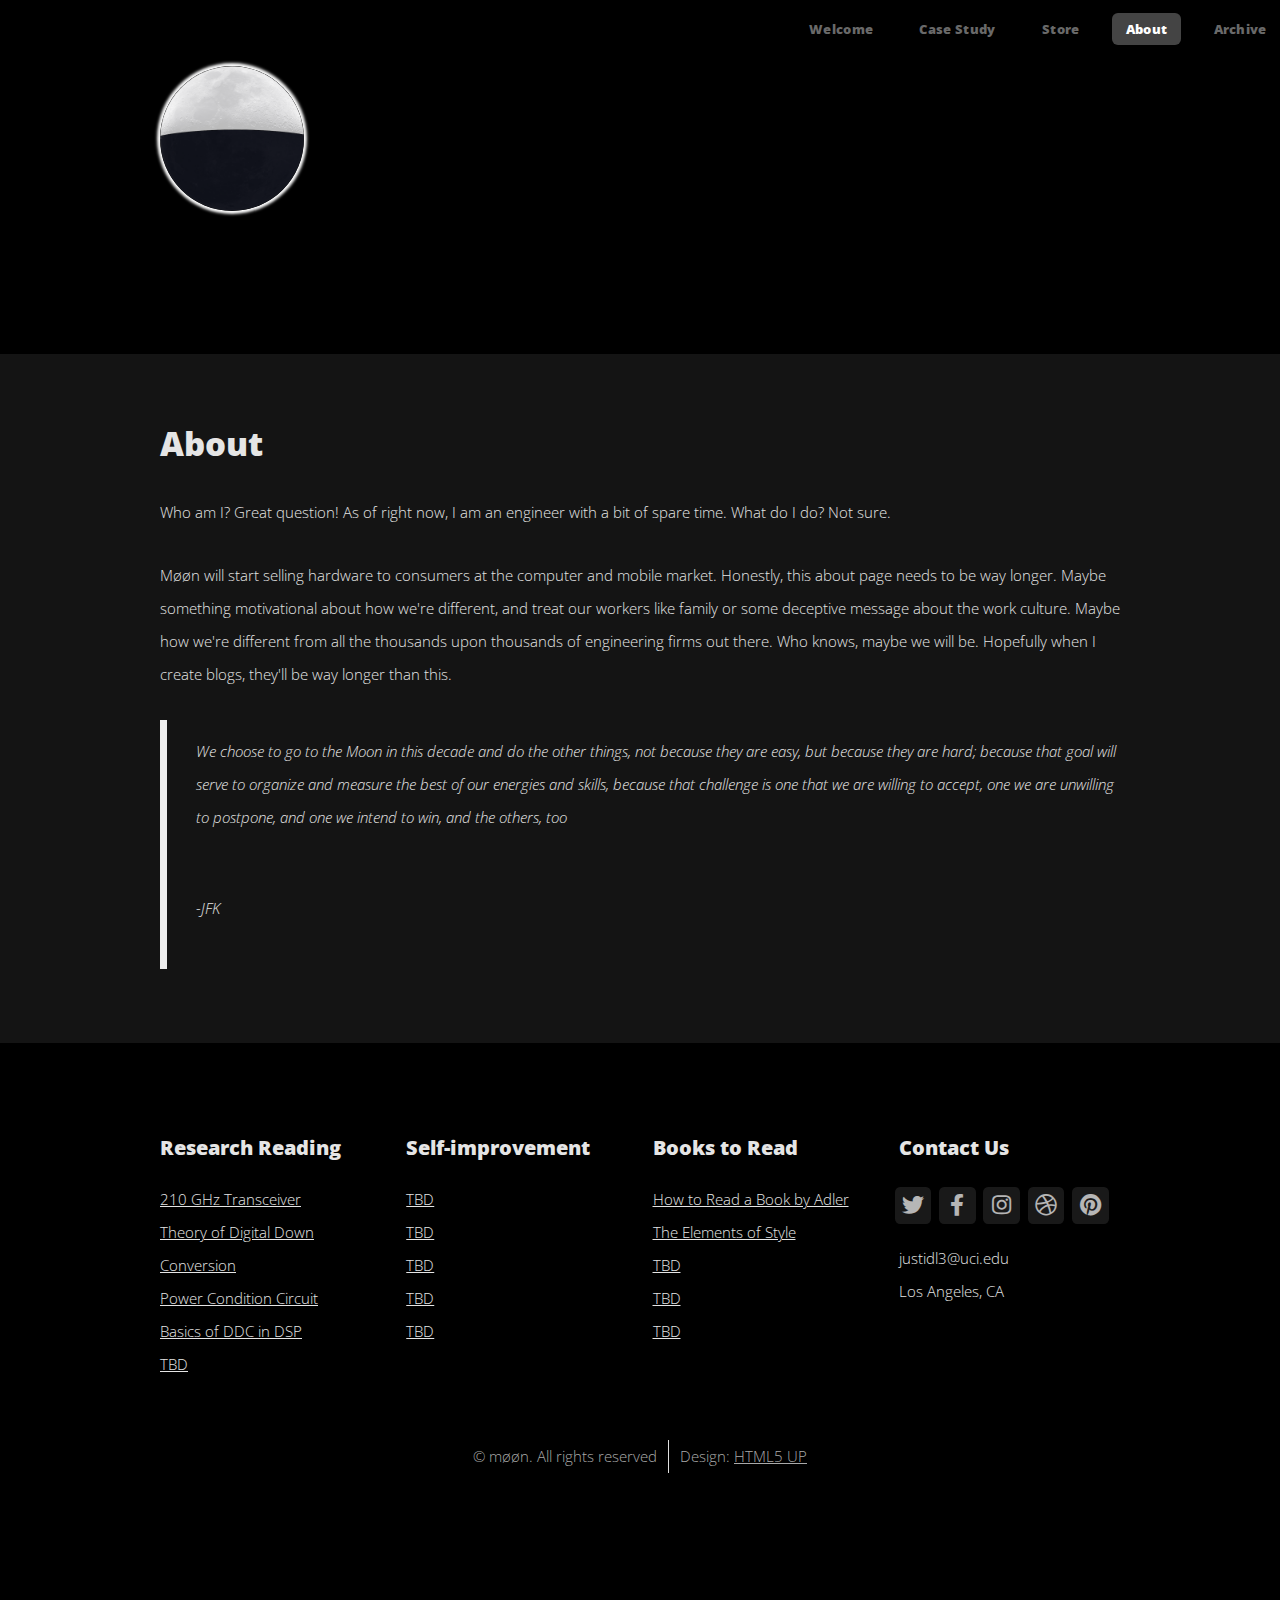
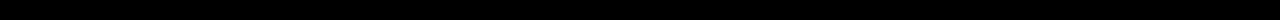
==== about/index.html @ 67e2e417 "rebuilding site Thu Nov 28 23:09:52 PST 2019" ====
<!DOCTYPE html>
<html><head>
	<title>møøn</title>
	<meta charset="utf-8" />
	<meta name="viewport" content="width=device-width, initial-scale=1, user-scalable=no" />
	<link rel="stylesheet" href="/assets/css/main.css" />
	
	
	
	
</head>


<body class="is-preload homepage">
	<div id="page-wrapper">

		
		<div id="header-wrapper">
			<header id="header" class="container">

				
				<div id="logo">
					<picture>
						<source srcset="/images/flatmøøn_compressed.png" media="(min-width:40px)">
							<img class="circular--square" src="/images/flatmøøn_compressed.png" >
					</picture>
							
							
				</div>

			</header>
		</div>
		

		
		<div id="features-wrapper">
			<div class="container">
				<div class="row">
				</div>
			</div>
		</div>

	</div>

</body>

	<nav id="nav">
		<ul>
			<li class="current"><a href="/index.html">Welcome</a></li>
			<li>
				<a href="#">Case Study</a>
				<ul>
					<li><a href="#">TBD</a></li>
					<li><a href="#">TBD</a></li>
					<li>
						<a href="#">TBD</a>
						<ul>
							<li><a href="#">TBD</a></li>
							<li><a href="#">TBD</a></li>
							<li><a href="#">TBD</a></li>
							<li><a href="#">TBD</a></li>
						</ul>
					</li>
					<li><a href="#">TBD</a></li>
				</ul>
			</li>
			<li><a href="/store">Store</a></li>
			<li><a href="/about">About</a></li>
			<li><a href="/posts">Archive</a></li>
			
<script type="text/javascript">
	var AllLi = document.getElementsByTagName( "li" );
	var results = [];
	var page  = 'About';
	for ( var x = 0; x < AllLi.length; x++ )
	{
		AllLi[x].className="";
		if ( AllLi[x].innerText == page ) 
			AllLi[x].className="current";
	}
</script>

		</ul>
	</nav>
		
<div id="banner-wrapper">
</div>

    <body><div id="content">



<div id="main-wrapper">
	<div class="container">
		<div id="content">

			
			<article>
				<h2>About</h2>
				<p>Who am I? Great question! As of right now, I am an engineer with a bit of spare time.
What do I do? Not sure.</p>
<p>Møøn will start selling hardware to consumers at the computer and mobile market. Honestly, this about page needs to be way longer. Maybe something motivational about how we're different, and treat our workers like family or some deceptive message about the work culture. Maybe how we're different from all the thousands upon thousands of engineering firms out there. Who knows, maybe we will be.
Hopefully when I create blogs, they'll be way longer than this.</p>
<blockquote>
<p>We choose to go to the Moon in this decade and do the other things, not because they are easy, but because they are hard; because that goal will serve to organize and measure the best of our energies and skills, because that challenge is one that we are willing to accept, one we are unwilling to postpone, and one we intend to win, and the others, too</p>
</blockquote>
<blockquote>
<p>-JFK</p>
</blockquote>

			</article>

		</div>
	</div>
</div>

        </div><body>
	
	<div id="footer-wrapper">
		<footer id="footer" class="container">
			<div class="row">
				<div class="col-3 col-6-medium col-12-small">

					
					<section class="widget links">
						<h3>Research Reading</h3>
						<ul class="style2">
							<li><a href="https://ieeexplore.ieee.org/document/6718086">
									210 GHz Transceiver</a></li>
							<li><a href="http://hunteng.co.uk/pdfs/tech/ddctheory.pdf">
									Theory of Digital Down Conversion</a></li>
							<li><a href="https://www.eetimes.com/document.asp?doc_id=1272436">
									Power Condition Circuit</a></li>
							<li><a href="https://www.allaboutcircuits.com/technical-articles/dsp-basics-of-digital-down-conversion-digital-signal-processing/">
									 Basics of DDC in DSP</a></li>
							<li><a href="#">TBD</a></li>
						</ul>
					</section>

				</div>
				<div class="col-3 col-6-medium col-12-small">

					
					<section class="widget links">
						<h3>Self-improvement</h3>
						<ul class="style2">
							<li><a href="#">TBD</a></li>
							<li><a href="#">TBD</a></li>
							<li><a href="#">TBD</a></li>
							<li><a href="#">TBD</a></li>
							<li><a href="#">TBD</a></li>
						</ul>
					</section>

				</div>
				<div class="col-3 col-6-medium col-12-small">

					
					<section class="widget links">
						<h3>Books to Read</h3>
						<ul class="style2">
							<li><a href="https://www.amazon.com/gp/product/0671212095/ref=as_li_qf_asin_il_tl?ie=UTF8&tag=farnamstreet-20&creative=9325&linkCode=as2&creativeASIN=0671212095&linkId=95f640336f1079ee3b5acafcc3a34a84">
									How to Read a Book by Adler</a></li>
							<li><a href="https://www.amazon.com/Elements-Style-Fourth-William-Strunk/dp/020530902X">
									The Elements of Style</a></li>
							<li><a href="#">TBD</a></li>
							<li><a href="#">TBD</a></li>
							<li><a href="#">TBD</a></li>
						</ul>
					</section>

				</div>
				<div class="col-3 col-6-medium col-12-small">

					
					<section class="widget contact last">
						<h3>Contact Us</h3>
						<ul>
							<li><a href="#" class="icon brands fa-twitter"><span class="label">Twitter</span></a></li>
							<li><a href="#" class="icon brands fa-facebook-f"><span class="label">Facebook</span></a></li>
							<li><a href="#" class="icon brands fa-instagram"><span class="label">Instagram</span></a></li>
							<li><a href="#" class="icon brands fa-dribbble"><span class="label">Dribbble</span></a></li>
							<li><a href="#" class="icon brands fa-pinterest"><span class="label">Pinterest</span></a></li>
						</ul>
						<p>justidl3@uci.edu<br />
							Los Angeles, CA<br />
							
							
					</section>

				</div>
			</div>
			<div class="row">
				<div class="col-12">
					<div id="copyright">
						<ul class="menu">
							<li>&copy; møøn. All rights reserved</li><li>Design: <a href="http://html5up.net">HTML5 UP</a></li>
						</ul>
					</div>
				</div>
			</div>
		</footer>
	</div>

	</div>

	

	<script src="/assets/js/jquery.min.js"></script>
	<script src="/assets/js/jquery.dropotron.min.js"></script>
	<script src="/assets/js/browser.min.js"></script>
	<script src="/assets/js/breakpoints.min.js"></script>
	<script src="/assets/js/util.js"></script>
	<script src="/assets/js/main.js"></script>

</body>
</body>
</html>
---- assets/css/main.css ----
@import url("fontawesome-all.min.css");
@import url("https://fonts.googleapis.com/css?family=Oleo+Script:400|Open+Sans:300,300italic,600,600italic,800");

/*
	Verti by HTML5 UP
	html5up.net | @ajlkn
	Free for personal and commercial use under the CCA 3.0 license (html5up.net/license)
*/

html, body, div, span, applet, object,
iframe, h1, h2, h3, h4, h5, h6, p, blockquote,
pre, a, abbr, acronym, address, big, cite,
code, del, dfn, em, img, ins, kbd, q, s, samp,
small, strike, strong, sub, sup, tt, var, b,
u, i, center, dl, dt, dd, ol, ul, li, fieldset,
form, label, legend, table, caption, tbody,
tfoot, thead, tr, th, td, article, aside,
canvas, details, embed, figure, figcaption,
footer, header, hgroup, menu, nav, output, ruby,
section, summary, time, mark, audio, video {
	margin: 0;
	padding: 0;
	border: 0;
	font-size: 100%;
	font: inherit;
	vertical-align: baseline;}

article, aside, details, figcaption, figure,
footer, header, hgroup, menu, nav, section {
	display: block;}

body {
	line-height: 1;
}

ol, ul {
	list-style: none;
}

blockquote, q {
	quotes: none;
}

	blockquote:before, blockquote:after, q:before, q:after {
		content: '';
		content: none;
	}

table {
	border-collapse: collapse;
	border-spacing: 0;
}

body {
	-webkit-text-size-adjust: none;
}

mark {
	background-color: transparent;
	color: inherit;
}

input::-moz-focus-inner {
	border: 0;
	padding: 0;
}

input, select, textarea {
	-moz-appearance: none;
	-webkit-appearance: none;
	-ms-appearance: none;
	appearance: none;
}

/* Basic */

	@-ms-viewport {
		width: device-width;
	}

	html {
		box-sizing: border-box;
	}

	*, *:before, *:after {
		box-sizing: inherit;
	}

	body {
		background-image: -moz-linear-gradient(top, rgba(0, 0, 0, 0.05), rgba(0, 0, 0, 0)), url("images/bg01.png");
		background-image: -webkit-linear-gradient(top, rgba(0, 0, 0, 0.05), rgba(0, 0, 0, 0)), url("images/bg01.png");
		background-image: -ms-linear-gradient(top, rgba(0, 0, 0, 0.05), rgba(0, 0, 0, 0)), url("images/bg01.png");
		background-image: linear-gradient(top, rgba(0, 0, 0, 0.05), rgba(0, 0, 0, 0)), url("images/bg01.png");
		/*background-color: #f7f7f7;*/
		background-color: #000000;
		background-position: top left, top left;
		background-repeat: repeat-x, repeat;
		background-size: 100% 30em, auto;
		font-family: 'Open Sans', sans-serif;
		font-size: 13pt;
		color: #e5e5e5;
		font-weight: 300;
		line-height: 2.25em;
	}

		body.is-preload *, body.is-preload *:before, body.is-preload *:after {
			-moz-animation: none !important;
			-webkit-animation: none !important;
			-ms-animation: none !important;
			animation: none !important;
			-moz-transition: none !important;
			-webkit-transition: none !important;
			-ms-transition: none !important;
			transition: none !important;
		}

	input, select, textarea {
		font-family: 'Open Sans', sans-serif;
		font-size: 13pt;
		color: #b2b2b2;
		font-weight: 300;
		line-height: 2.25em;
	}

	a {
		color: #0090c5;
		text-decoration: underline;
	}

		a:hover {
			text-decoration: none;
		}

	h1, h2, h3, h4, h5, h6 {
		/* color: #444; */
		color: #e5e5e5;
		font-weight: 800;
	}

		h1 a, h2 a, h3 a, h4 a, h5 a, h6 a {
			color: inherit;
			text-decoration: none;
			outline: 0;
		}

	h2 {
		font-size: 2.25em;
		margin: 0 0 1.1em 0;
		line-height: 1em;
	}

	h3 {
		font-size: 1.35em;
		margin: 0 0 1em 0;
	}

	b, strong {
		font-weight: 550;
		color: #fff;
	}

	i, em {
		font-style: italic;
	}

	br.clear {
		clear: both;
	}

	sub {
		position: relative;
		top: 0.5em;
		font-size: 0.8em;
	}

	sup {
		position: relative;
		top: -0.5em;
		font-size: 0.8em;
	}

	hr {
		border: 0;
		border-top: solid 1px #eee;
	}

	blockquote {
		border-left: solid 0.5em #eee;
		padding: 1em 0 1em 2em;
		font-style: italic;
	}

	p, ul, ol, dl, table {
		margin-bottom: 2em;
	}

/* Container */

	.container {
		margin: 0 auto;
		max-width: 100%;
		width: 1400px;
	}

		@media screen and (max-width: 1680px) {

			.container {
				width: 1200px;
			}

		}

		@media screen and (max-width: 1280px) {

			.container {
				width: 960px;
			}

		}

		@media screen and (max-width: 980px) {

			.container {
				width: 90%;
			}

		}

		@media screen and (max-width: 736px) {

			.container {
				width: 100%;
			}

		}

/* Row */

	.row {
		display: flex;
		flex-wrap: wrap;
		box-sizing: border-box;
		align-items: stretch;
	}

		.row > * {
			box-sizing: border-box;
		}

		.row.gtr-uniform > * > :last-child {
			margin-bottom: 0;
		}

		.row.aln-left {
			justify-content: flex-start;
		}

		.row.aln-center {
			justify-content: center;
		}

		.row.aln-right {
			justify-content: flex-end;
		}

		.row.aln-top {
			align-items: flex-start;
		}

		.row.aln-middle {
			align-items: center;
		}

		.row.aln-bottom {
			align-items: flex-end;
		}

		.row > .imp {
			order: -1;
		}

		.row > .col-1 {
			width: 8.33333%;
		}

		.row > .off-1 {
			margin-left: 8.33333%;
		}

		.row > .col-2 {
			width: 16.66667%;
		}

		.row > .off-2 {
			margin-left: 16.66667%;
		}

		.row > .col-3 {
			width: 25%;
		}

		.row > .off-3 {
			margin-left: 25%;
		}

		.row > .col-4 {
			width: 33.33333%;
		}

		.row > .off-4 {
			margin-left: 33.33333%;
		}

		.row > .col-5 {
			width: 41.66667%;
		}

		.row > .off-5 {
			margin-left: 41.66667%;
		}

		.row > .col-6 {
			width: 50%;
		}

		.row > .off-6 {
			margin-left: 50%;
		}

		.row > .col-7 {
			width: 58.33333%;
		}

		.row > .off-7 {
			margin-left: 58.33333%;
		}

		.row > .col-8 {
			width: 66.66667%;
		}

		.row > .off-8 {
			margin-left: 66.66667%;
		}

		.row > .col-9 {
			width: 75%;
		}

		.row > .off-9 {
			margin-left: 75%;
		}

		.row > .col-10 {
			width: 83.33333%;
		}

		.row > .off-10 {
			margin-left: 83.33333%;
		}

		.row > .col-11 {
			width: 91.66667%;
		}

		.row > .off-11 {
			margin-left: 91.66667%;
		}

		.row > .col-12 {
			width: 100%;
		}

		.row > .off-12 {
			margin-left: 100%;
		}

		.row.gtr-0 {
			margin-top: 0px;
			margin-left: 0px;
		}

			.row.gtr-0 > * {
				padding: 0px 0 0 0px;
			}

			.row.gtr-0.gtr-uniform {
				margin-top: 0px;
			}

				.row.gtr-0.gtr-uniform > * {
					padding-top: 0px;
				}

		.row.gtr-25 {
			margin-top: -10px;
			margin-left: -10px;
		}

			.row.gtr-25 > * {
				padding: 10px 0 0 10px;
			}

			.row.gtr-25.gtr-uniform {
				margin-top: -10px;
			}

				.row.gtr-25.gtr-uniform > * {
					padding-top: 10px;
				}

		.row.gtr-50 {
			margin-top: -20px;
			margin-left: -20px;
		}

			.row.gtr-50 > * {
				padding: 20px 0 0 20px;
			}

			.row.gtr-50.gtr-uniform {
				margin-top: -20px;
			}

				.row.gtr-50.gtr-uniform > * {
					padding-top: 20px;
				}

		.row {
			margin-top: -40px;
			margin-left: -40px;
		}

			.row > * {
				padding: 40px 0 0 40px;
			}

			.row.gtr-uniform {
				margin-top: -40px;
			}

				.row.gtr-uniform > * {
					padding-top: 40px;
				}

		.row.gtr-150 {
			margin-top: -60px;
			margin-left: -60px;
		}

			.row.gtr-150 > * {
				padding: 60px 0 0 60px;
			}

			.row.gtr-150.gtr-uniform {
				margin-top: -60px;
			}

				.row.gtr-150.gtr-uniform > * {
					padding-top: 60px;
				}

		.row.gtr-200 {
			margin-top: -80px;
			margin-left: -80px;
		}

			.row.gtr-200 > * {
				padding: 80px 0 0 80px;
			}

			.row.gtr-200.gtr-uniform {
				margin-top: -80px;
			}

				.row.gtr-200.gtr-uniform > * {
					padding-top: 80px;
				}

		@media screen and (max-width: 1680px) {

			.row {
				display: flex;
				flex-wrap: wrap;
				box-sizing: border-box;
				align-items: stretch;
			}

				.row > * {
					box-sizing: border-box;
				}

				.row.gtr-uniform > * > :last-child {
					margin-bottom: 0;
				}

				.row.aln-left {
					justify-content: flex-start;
				}

				.row.aln-center {
					justify-content: center;
				}

				.row.aln-right {
					justify-content: flex-end;
				}

				.row.aln-top {
					align-items: flex-start;
				}

				.row.aln-middle {
					align-items: center;
				}

				.row.aln-bottom {
					align-items: flex-end;
				}

				.row > .imp-xlarge {
					order: -1;
				}

				.row > .col-1-xlarge {
					width: 8.33333%;
				}

				.row > .off-1-xlarge {
					margin-left: 8.33333%;
				}

				.row > .col-2-xlarge {
					width: 16.66667%;
				}

				.row > .off-2-xlarge {
					margin-left: 16.66667%;
				}

				.row > .col-3-xlarge {
					width: 25%;
				}

				.row > .off-3-xlarge {
					margin-left: 25%;
				}

				.row > .col-4-xlarge {
					width: 33.33333%;
				}

				.row > .off-4-xlarge {
					margin-left: 33.33333%;
				}

				.row > .col-5-xlarge {
					width: 41.66667%;
				}

				.row > .off-5-xlarge {
					margin-left: 41.66667%;
				}

				.row > .col-6-xlarge {
					width: 50%;
				}

				.row > .off-6-xlarge {
					margin-left: 50%;
				}

				.row > .col-7-xlarge {
					width: 58.33333%;
				}

				.row > .off-7-xlarge {
					margin-left: 58.33333%;
				}

				.row > .col-8-xlarge {
					width: 66.66667%;
				}

				.row > .off-8-xlarge {
					margin-left: 66.66667%;
				}

				.row > .col-9-xlarge {
					width: 75%;
				}

				.row > .off-9-xlarge {
					margin-left: 75%;
				}

				.row > .col-10-xlarge {
					width: 83.33333%;
				}

				.row > .off-10-xlarge {
					margin-left: 83.33333%;
				}

				.row > .col-11-xlarge {
					width: 91.66667%;
				}

				.row > .off-11-xlarge {
					margin-left: 91.66667%;
				}

				.row > .col-12-xlarge {
					width: 100%;
				}

				.row > .off-12-xlarge {
					margin-left: 100%;
				}

				.row.gtr-0 {
					margin-top: 0px;
					margin-left: 0px;
				}

					.row.gtr-0 > * {
						padding: 0px 0 0 0px;
					}

					.row.gtr-0.gtr-uniform {
						margin-top: 0px;
					}

						.row.gtr-0.gtr-uniform > * {
							padding-top: 0px;
						}

				.row.gtr-25 {
					margin-top: -10px;
					margin-left: -10px;
				}

					.row.gtr-25 > * {
						padding: 10px 0 0 10px;
					}

					.row.gtr-25.gtr-uniform {
						margin-top: -10px;
					}

						.row.gtr-25.gtr-uniform > * {
							padding-top: 10px;
						}

				.row.gtr-50 {
					margin-top: -20px;
					margin-left: -20px;
				}

					.row.gtr-50 > * {
						padding: 20px 0 0 20px;
					}

					.row.gtr-50.gtr-uniform {
						margin-top: -20px;
					}

						.row.gtr-50.gtr-uniform > * {
							padding-top: 20px;
						}

				.row {
					margin-top: -40px;
					margin-left: -40px;
				}

					.row > * {
						padding: 40px 0 0 40px;
					}

					.row.gtr-uniform {
						margin-top: -40px;
					}

						.row.gtr-uniform > * {
							padding-top: 40px;
						}

				.row.gtr-150 {
					margin-top: -60px;
					margin-left: -60px;
				}

					.row.gtr-150 > * {
						padding: 60px 0 0 60px;
					}

					.row.gtr-150.gtr-uniform {
						margin-top: -60px;
					}

						.row.gtr-150.gtr-uniform > * {
							padding-top: 60px;
						}

				.row.gtr-200 {
					margin-top: -80px;
					margin-left: -80px;
				}

					.row.gtr-200 > * {
						padding: 80px 0 0 80px;
					}

					.row.gtr-200.gtr-uniform {
						margin-top: -80px;
					}

						.row.gtr-200.gtr-uniform > * {
							padding-top: 80px;
						}

		}

		@media screen and (max-width: 1280px) {

			.row {
				display: flex;
				flex-wrap: wrap;
				box-sizing: border-box;
				align-items: stretch;
			}

				.row > * {
					box-sizing: border-box;
				}

				.row.gtr-uniform > * > :last-child {
					margin-bottom: 0;
				}

				.row.aln-left {
					justify-content: flex-start;
				}

				.row.aln-center {
					justify-content: center;
				}

				.row.aln-right {
					justify-content: flex-end;
				}

				.row.aln-top {
					align-items: flex-start;
				}

				.row.aln-middle {
					align-items: center;
				}

				.row.aln-bottom {
					align-items: flex-end;
				}

				.row > .imp-large {
					order: -1;
				}

				.row > .col-1-large {
					width: 8.33333%;
				}

				.row > .off-1-large {
					margin-left: 8.33333%;
				}

				.row > .col-2-large {
					width: 16.66667%;
				}

				.row > .off-2-large {
					margin-left: 16.66667%;
				}

				.row > .col-3-large {
					width: 25%;
				}

				.row > .off-3-large {
					margin-left: 25%;
				}

				.row > .col-4-large {
					width: 33.33333%;
				}

				.row > .off-4-large {
					margin-left: 33.33333%;
				}

				.row > .col-5-large {
					width: 41.66667%;
				}

				.row > .off-5-large {
					margin-left: 41.66667%;
				}

				.row > .col-6-large {
					width: 50%;
				}

				.row > .off-6-large {
					margin-left: 50%;
				}

				.row > .col-7-large {
					width: 58.33333%;
				}

				.row > .off-7-large {
					margin-left: 58.33333%;
				}

				.row > .col-8-large {
					width: 66.66667%;
				}

				.row > .off-8-large {
					margin-left: 66.66667%;
				}

				.row > .col-9-large {
					width: 75%;
				}

				.row > .off-9-large {
					margin-left: 75%;
				}

				.row > .col-10-large {
					width: 83.33333%;
				}

				.row > .off-10-large {
					margin-left: 83.33333%;
				}

				.row > .col-11-large {
					width: 91.66667%;
				}

				.row > .off-11-large {
					margin-left: 91.66667%;
				}

				.row > .col-12-large {
					width: 100%;
				}

				.row > .off-12-large {
					margin-left: 100%;
				}

				.row.gtr-0 {
					margin-top: 0px;
					margin-left: 0px;
				}

					.row.gtr-0 > * {
						padding: 0px 0 0 0px;
					}

					.row.gtr-0.gtr-uniform {
						margin-top: 0px;
					}

						.row.gtr-0.gtr-uniform > * {
							padding-top: 0px;
						}

				.row.gtr-25 {
					margin-top: -6.25px;
					margin-left: -6.25px;
				}

					.row.gtr-25 > * {
						padding: 6.25px 0 0 6.25px;
					}

					.row.gtr-25.gtr-uniform {
						margin-top: -6.25px;
					}

						.row.gtr-25.gtr-uniform > * {
							padding-top: 6.25px;
						}

				.row.gtr-50 {
					margin-top: -12.5px;
					margin-left: -12.5px;
				}

					.row.gtr-50 > * {
						padding: 12.5px 0 0 12.5px;
					}

					.row.gtr-50.gtr-uniform {
						margin-top: -12.5px;
					}

						.row.gtr-50.gtr-uniform > * {
							padding-top: 12.5px;
						}

				.row {
					margin-top: -25px;
					margin-left: -25px;
				}

					.row > * {
						padding: 25px 0 0 25px;
					}

					.row.gtr-uniform {
						margin-top: -25px;
					}

						.row.gtr-uniform > * {
							padding-top: 25px;
						}

				.row.gtr-150 {
					margin-top: -37.5px;
					margin-left: -37.5px;
				}

					.row.gtr-150 > * {
						padding: 37.5px 0 0 37.5px;
					}

					.row.gtr-150.gtr-uniform {
						margin-top: -37.5px;
					}

						.row.gtr-150.gtr-uniform > * {
							padding-top: 37.5px;
						}

				.row.gtr-200 {
					margin-top: -50px;
					margin-left: -50px;
				}

					.row.gtr-200 > * {
						padding: 50px 0 0 50px;
					}

					.row.gtr-200.gtr-uniform {
						margin-top: -50px;
					}

						.row.gtr-200.gtr-uniform > * {
							padding-top: 50px;
						}

		}

		@media screen and (max-width: 980px) {

			.row {
				display: flex;
				flex-wrap: wrap;
				box-sizing: border-box;
				align-items: stretch;
			}

				.row > * {
					box-sizing: border-box;
				}

				.row.gtr-uniform > * > :last-child {
					margin-bottom: 0;
				}

				.row.aln-left {
					justify-content: flex-start;
				}

				.row.aln-center {
					justify-content: center;
				}

				.row.aln-right {
					justify-content: flex-end;
				}

				.row.aln-top {
					align-items: flex-start;
				}

				.row.aln-middle {
					align-items: center;
				}

				.row.aln-bottom {
					align-items: flex-end;
				}

				.row > .imp-medium {
					order: -1;
				}

				.row > .col-1-medium {
					width: 8.33333%;
				}

				.row > .off-1-medium {
					margin-left: 8.33333%;
				}

				.row > .col-2-medium {
					width: 16.66667%;
				}

				.row > .off-2-medium {
					margin-left: 16.66667%;
				}

				.row > .col-3-medium {
					width: 25%;
				}

				.row > .off-3-medium {
					margin-left: 25%;
				}

				.row > .col-4-medium {
					width: 33.33333%;
				}

				.row > .off-4-medium {
					margin-left: 33.33333%;
				}

				.row > .col-5-medium {
					width: 41.66667%;
				}

				.row > .off-5-medium {
					margin-left: 41.66667%;
				}

				.row > .col-6-medium {
					width: 50%;
				}

				.row > .off-6-medium {
					margin-left: 50%;
				}

				.row > .col-7-medium {
					width: 58.33333%;
				}

				.row > .off-7-medium {
					margin-left: 58.33333%;
				}

				.row > .col-8-medium {
					width: 66.66667%;
				}

				.row > .off-8-medium {
					margin-left: 66.66667%;
				}

				.row > .col-9-medium {
					width: 75%;
				}

				.row > .off-9-medium {
					margin-left: 75%;
				}

				.row > .col-10-medium {
					width: 83.33333%;
				}

				.row > .off-10-medium {
					margin-left: 83.33333%;
				}

				.row > .col-11-medium {
					width: 91.66667%;
				}

				.row > .off-11-medium {
					margin-left: 91.66667%;
				}

				.row > .col-12-medium {
					width: 100%;
				}

				.row > .off-12-medium {
					margin-left: 100%;
				}

				.row.gtr-0 {
					margin-top: 0px;
					margin-left: 0px;
				}

					.row.gtr-0 > * {
						padding: 0px 0 0 0px;
					}

					.row.gtr-0.gtr-uniform {
						margin-top: 0px;
					}

						.row.gtr-0.gtr-uniform > * {
							padding-top: 0px;
						}

				.row.gtr-25 {
					margin-top: -6.25px;
					margin-left: -6.25px;
				}

					.row.gtr-25 > * {
						padding: 6.25px 0 0 6.25px;
					}

					.row.gtr-25.gtr-uniform {
						margin-top: -6.25px;
					}

						.row.gtr-25.gtr-uniform > * {
							padding-top: 6.25px;
						}

				.row.gtr-50 {
					margin-top: -12.5px;
					margin-left: -12.5px;
				}

					.row.gtr-50 > * {
						padding: 12.5px 0 0 12.5px;
					}

					.row.gtr-50.gtr-uniform {
						margin-top: -12.5px;
					}

						.row.gtr-50.gtr-uniform > * {
							padding-top: 12.5px;
						}

				.row {
					margin-top: -25px;
					margin-left: -25px;
				}

					.row > * {
						padding: 25px 0 0 25px;
					}

					.row.gtr-uniform {
						margin-top: -25px;
					}

						.row.gtr-uniform > * {
							padding-top: 25px;
						}

				.row.gtr-150 {
					margin-top: -37.5px;
					margin-left: -37.5px;
				}

					.row.gtr-150 > * {
						padding: 37.5px 0 0 37.5px;
					}

					.row.gtr-150.gtr-uniform {
						margin-top: -37.5px;
					}

						.row.gtr-150.gtr-uniform > * {
							padding-top: 37.5px;
						}

				.row.gtr-200 {
					margin-top: -50px;
					margin-left: -50px;
				}

					.row.gtr-200 > * {
						padding: 50px 0 0 50px;
					}

					.row.gtr-200.gtr-uniform {
						margin-top: -50px;
					}

						.row.gtr-200.gtr-uniform > * {
							padding-top: 50px;
						}

		}

		@media screen and (max-width: 736px) {

			.row {
				display: flex;
				flex-wrap: wrap;
				box-sizing: border-box;
				align-items: stretch;
			}

				.row > * {
					box-sizing: border-box;
				}

				.row.gtr-uniform > * > :last-child {
					margin-bottom: 0;
				}

				.row.aln-left {
					justify-content: flex-start;
				}

				.row.aln-center {
					justify-content: center;
				}

				.row.aln-right {
					justify-content: flex-end;
				}

				.row.aln-top {
					align-items: flex-start;
				}

				.row.aln-middle {
					align-items: center;
				}

				.row.aln-bottom {
					align-items: flex-end;
				}

				.row > .imp-small {
					order: -1;
				}

				.row > .col-1-small {
					width: 8.33333%;
				}

				.row > .off-1-small {
					margin-left: 8.33333%;
				}

				.row > .col-2-small {
					width: 16.66667%;
				}

				.row > .off-2-small {
					margin-left: 16.66667%;
				}

				.row > .col-3-small {
					width: 25%;
				}

				.row > .off-3-small {
					margin-left: 25%;
				}

				.row > .col-4-small {
					width: 33.33333%;
				}

				.row > .off-4-small {
					margin-left: 33.33333%;
				}

				.row > .col-5-small {
					width: 41.66667%;
				}

				.row > .off-5-small {
					margin-left: 41.66667%;
				}

				.row > .col-6-small {
					width: 50%;
				}

				.row > .off-6-small {
					margin-left: 50%;
				}

				.row > .col-7-small {
					width: 58.33333%;
				}

				.row > .off-7-small {
					margin-left: 58.33333%;
				}

				.row > .col-8-small {
					width: 66.66667%;
				}

				.row > .off-8-small {
					margin-left: 66.66667%;
				}

				.row > .col-9-small {
					width: 75%;
				}

				.row > .off-9-small {
					margin-left: 75%;
				}

				.row > .col-10-small {
					width: 83.33333%;
				}

				.row > .off-10-small {
					margin-left: 83.33333%;
				}

				.row > .col-11-small {
					width: 91.66667%;
				}

				.row > .off-11-small {
					margin-left: 91.66667%;
				}

				.row > .col-12-small {
					width: 100%;
				}

				.row > .off-12-small {
					margin-left: 100%;
				}

				.row.gtr-0 {
					margin-top: 0px;
					margin-left: 0px;
				}

					.row.gtr-0 > * {
						padding: 0px 0 0 0px;
					}

					.row.gtr-0.gtr-uniform {
						margin-top: 0px;
					}

						.row.gtr-0.gtr-uniform > * {
							padding-top: 0px;
						}

				.row.gtr-25 {
					margin-top: -5px;
					margin-left: -5px;
				}

					.row.gtr-25 > * {
						padding: 5px 0 0 5px;
					}

					.row.gtr-25.gtr-uniform {
						margin-top: -5px;
					}

						.row.gtr-25.gtr-uniform > * {
							padding-top: 5px;
						}

				.row.gtr-50 {
					margin-top: -10px;
					margin-left: -10px;
				}

					.row.gtr-50 > * {
						padding: 10px 0 0 10px;
					}

					.row.gtr-50.gtr-uniform {
						margin-top: -10px;
					}

						.row.gtr-50.gtr-uniform > * {
							padding-top: 10px;
						}

				.row {
					margin-top: -20px;
					margin-left: -20px;
				}

					.row > * {
						padding: 20px 0 0 20px;
					}

					.row.gtr-uniform {
						margin-top: -20px;
					}

						.row.gtr-uniform > * {
							padding-top: 20px;
						}

				.row.gtr-150 {
					margin-top: -30px;
					margin-left: -30px;
				}

					.row.gtr-150 > * {
						padding: 30px 0 0 30px;
					}

					.row.gtr-150.gtr-uniform {
						margin-top: -30px;
					}

						.row.gtr-150.gtr-uniform > * {
							padding-top: 30px;
						}

				.row.gtr-200 {
					margin-top: -40px;
					margin-left: -40px;
				}

					.row.gtr-200 > * {
						padding: 40px 0 0 40px;
					}

					.row.gtr-200.gtr-uniform {
						margin-top: -40px;
					}

						.row.gtr-200.gtr-uniform > * {
							padding-top: 40px;
						}

		}

/* Section/Article */

	section, article {
		margin-bottom: 5em;
	}

	section > :last-child,
	article > :last-child,
	section:last-child,
	article:last-child {
		margin-bottom: 0;
	}

	header {
		margin: 0 0 2em 0;
	}

		header h2, header h3 {
			margin: 0 0 0.25em 0;
		}

		header p {
			margin: 0;
		}

	footer {
		margin: 2.5em 0 0 0;
	}

/* Forms */

	form label {
		display: block;
		font-weight: 800;
		margin: 0 0 1em 0;
		font-size: 0.8em;
		color: #444;
	}

	form input[type="text"],
	form input[type="email"],
	form input[type="password"],
	form select,
	form textarea {
		-webkit-appearance: none;
		display: block;
		width: 100%;
		border-radius: 8px;
		border: solid 1px #eee;
	}

		form input[type="text"]:focus,
		form input[type="email"]:focus,
		form input[type="password"]:focus,
		form select:focus,
		form textarea:focus {
			border-color: #0090c5;
		}

	form input[type="text"],
	form input[type="email"],
	form input[type="password"] {
		line-height: 3em;
		padding: 0 1em;
	}

	form select {
		line-height: 3em;
		padding: 0 1em;
	}

	form textarea {
		min-height: 9em;
		padding: 1em;
	}

	form ::-webkit-input-placeholder {
		color: #555 !important;
	}

	form :-moz-placeholder {
		color: #555 !important;
	}

	form ::-moz-placeholder {
		color: #555 !important;
	}

	form :-ms-input-placeholder {
		color: #555 !important;
	}

	form ::-moz-focus-inner {
		border: 0;
	}

/* Tables */

	table {
		width: 100%;
	}

		table tr {
			border-top: solid 1px #eee;
		}

			table tr:first-child {
				border-top: 0;
			}

		table td {
			padding: 0.5em 1em 0.5em 1em;
		}

		table th {
			text-align: left;
			padding: 0.5em 1em 0.5em 1em;
			font-weight: 800;
			margin: 0 0 1em 0;
		}

		table thead {
			background: #404248;
			color: #fff;
		}

/* Image */

	.image {
		display: inline-block;
		outline: 0;
	}

		.image img {
			display: block;
			width: 100%;
			border-radius: 8px;
		}

		.image.fit {
			display: block;
			width: 100%;
		}

		.image.featured {
			display: block;
			width: 100%;
			margin: 0 0 2.5em 0;
		}

		.image.left {
			float: left;
			margin: 0 2em 2em 0;
		}

		.image.centered {
			display: block;
			margin: 0 0 2.5em 0;
		}

			.image.centered img {
				margin: 0 auto;
				width: auto;
			}

/* Button */

	input[type="button"],
	input[type="submit"],
	input[type="reset"],
	button,
	.button {
		-moz-transition: background-color .25s ease-in-out;
		-webkit-transition: background-color .25s ease-in-out;
		-ms-transition: background-color .25s ease-in-out;
		transition: background-color .25s ease-in-out;
		-webkit-appearance: none;
		position: relative;
		display: inline-block;
		background: #0090c5;
		color: #fff;
		text-decoration: none;
		border-radius: 6px;
		font-weight: 800;
		outline: 0;
		border: 0;
		cursor: pointer;
		font-size: 1.35em;
		padding: 0.6em 1.5em;
	}

		input[type="button"].icon:before,
		input[type="submit"].icon:before,
		input[type="reset"].icon:before,
		button.icon:before,
		.button.icon:before {
			position: relative;
			margin-right: 0.5em;
			top: 0.05em;
		}

		input[type="button"]:hover,
		input[type="submit"]:hover,
		input[type="reset"]:hover,
		button:hover,
		.button:hover {
			background: #10a0d5;
		}

		input[type="button"]:active,
		input[type="submit"]:active,
		input[type="reset"]:active,
		button:active,
		.button:active {
			background: #20b0e5;
		}

		input[type="button"].alt,
		input[type="submit"].alt,
		input[type="reset"].alt,
		button.alt,
		.button.alt {
			background: #f1f1f1;
			background: rgba(0, 0, 0, 0.05);
			color: #444;
		}

			input[type="button"].alt:hover,
			input[type="submit"].alt:hover,
			input[type="reset"].alt:hover,
			button.alt:hover,
			.button.alt:hover {
				background: #e8e8e8;
				background: rgba(0, 0, 0, 0.085);
			}

			input[type="button"].alt:active,
			input[type="submit"].alt:active,
			input[type="reset"].alt:active,
			button.alt:active,
			.button.alt:active {
				background: #e4e4e4;
				background: rgba(0, 0, 0, 0.15);
			}

		input[type="button"].large,
		input[type="submit"].large,
		input[type="reset"].large,
		button.large,
		.button.large {
			font-size: 2.25em;
			padding: 0.8em 0.9em;
		}

/* List */

	ul {
		list-style: disc;
		padding-left: 1em;
	}

		ul li {
			padding-left: 0.5em;
		}

		ul.style2 {
			list-style: none;
			padding-left: 0;
		}

			ul.style2 li {
				padding-left: 0;
			}

	ol {
		list-style: decimal;
		padding-left: 1.25em;
	}

		ol li {
			padding-left: 0.25em;
		}

/* Actions */

	ul.actions {
		list-style: none;
		padding-left: 0;
	}

		ul.actions li {
			display: inline-block;
			padding: 0 0 0 0.25em;
			margin: 0 0 0 0.25em;
		}

			ul.actions li:first-child {
				margin-left: 0;
				padding-left: 0;
			}

/* Menu */

	ul.menu {
		list-style: none;
		padding-left: 0;
	}

		ul.menu li {
			border-left: solid 1px #e0e0e0;
			display: inline-block;
			padding: 0 0 0 0.75em;
			margin: 0 0 0 0.75em;
		}

			ul.menu li:first-child {
				border-left: 0;
				margin-left: 0;
				padding-left: 0;
			}

/* Box */

	.box {
		background: #fff;
		border-radius: 6px;
		box-shadow: 0px 3px 0px 0px rgba(0, 0, 0, 0.05);
		padding: 2em;
	}

		.box.feature {
			padding: 0;
		}

			.box.feature .inner {
				padding: 4em 2em 3em 2em;
			}

			.box.feature h2 {
				font-size: 1.35em;
			}

			.box.feature p {
				margin: 0;
			}

			.box.feature .image {
				position: relative;
				margin: 0;
			}

				.box.feature .image img {
					border-bottom-left-radius: 0;
					border-bottom-right-radius: 0;
				}

/* Icons */

	.icon {
		text-decoration: none;
		position: relative;
		text-decoration: none;
	}

		.icon:before {
			-moz-osx-font-smoothing: grayscale;
			-webkit-font-smoothing: antialiased;
			display: inline-block;
			font-style: normal;
			font-variant: normal;
			text-rendering: auto;
			line-height: 1;
			text-transform: none !important;
			font-family: 'Font Awesome 5 Free';
			font-weight: 400;
		}

		.icon:before {
			line-height: inherit;
		}

		.icon.solid:before {
			font-weight: 900;
		}

		.icon.brands:before {
			font-family: 'Font Awesome 5 Brands';
		}

		.icon > .label {
			display: none;
		}

/* Widgets */

	.widget.thumbnails .grid {
		margin: 0 0 3em 0;
	}

	.widget.thumbnails .image {
		margin: 0;
	}

	.widget.contact ul {
		list-style: none;
		padding-left: 0;
		overflow: hidden;
		position: relative;
		left: -4px;
		top: 4px;
		margin-bottom: 1.5em;
	}

		.widget.contact ul li {
			display: inline-block;
			margin-right: 0.25em;
			padding-left: 0;
		}

			.widget.contact ul li a {
				-moz-transition: background-color .25s ease-in-out;
				-webkit-transition: background-color .25s ease-in-out;
				-ms-transition: background-color .25s ease-in-out;
				transition: background-color .25s ease-in-out;
				display: inline-block;
				width: 2.5em;
				height: 2.5em;
				text-align: center;
				line-height: 2.5em;
				border-radius: 0.35em;
				outline: 0;
				opacity: 0.75;
				text-decoration: none;
				background: #222222;
			}

				.widget.contact ul li a:before {
					color: #f3f3f3;
					font-size: 1.5em;
					line-height: inherit;
				}

				.widget.contact ul li a:hover {
					background: #444444;
				}

				.widget.contact ul li a:active {
					background: #666666;
				}

/* Wrappers */

	#header-wrapper {
		padding: 4.5em 0 3em 0;
	}

	#features-wrapper {
		padding: 3em 0 3em 0;
	}

	#main-wrapper {
		/*background: #fff;*/
		background: #141414;
		box-shadow: 0px 3px 0px 0px rgba(0, 0, 0, 0.05);
		padding: 5em 0 5em 0;
	}

	#footer-wrapper {
		padding: 6em 0 8em 0;
	}

/* Header */

	#header {
		position: relative;
	}

/* Logo */

	#logo {
		display: inline-block;
	}
		#logo img {
			height: 20%;	
			width: 20%;
			box-shadow: rgba(255,255,255,1) 0 0 0.2em 0.2em;
			border-radius:100%;
		}
		#logo .post img{
			background: transparent;
		}
		#logo h1 {
			background: #ff4486;
			color: #fff;
			border-radius: 6px;
			font-family: 'Oleo Script', serif;
			font-weight: 400;
			padding: 0.25em 0.2em 0.25em 0.2em;
			font-size: 3.25em;
			letter-spacing: 0.05em;
			display: inline-block;
			vertical-align: middle;
		}

		#logo span {
			font-weight: 800;
			line-height: 4.5em;
			letter-spacing: 0.025em;
			font-size: 0.9em;
			vertical-align: middle;
			margin: 0 0 0 1.25em;
		}

/* Nav */

	#nav {
		position: absolute;
		right: 0;
		top: 0;
		font-size: 0.9em;
	}

		#nav ul {
			list-style: none;
			padding-left: 0;
		}

			#nav ul li {
				float: left;
				line-height: 4.5em;
				padding-left: 1.5em;
			}

				#nav ul li a, #nav ul li span {
					-moz-transition: background-color .25s ease-in-out;
					-webkit-transition: background-color .25s ease-in-out;
					-ms-transition: background-color .25s ease-in-out;
					transition: background-color .25s ease-in-out;
					font-weight: 800;
					letter-spacing: 0.025em;
					color: #696969;
					text-decoration: none;
					border-radius: 6px;
					padding: 0.5em 1em 0.5em 1em;
				}

				#nav ul li > ul {
					display: none;
				}

				#nav ul li:hover a, #nav ul li:hover span {
					background: #fff;
				}

				#nav ul li.active a, #nav ul li.active span {
					background: #fff;
				}

				#nav ul li.current a {
					background: #444;
					color: #fff;
				}

	.dropotron {
		background: #fff;
		letter-spacing: 0.025em;
		color: #696969;
		text-decoration: none;
		border-radius: 6px;
		padding: 0.75em 0;
		min-width: 15em;
		box-shadow: inset 0 0 0 1px rgba(0, 0, 0, 0.1), 0 0.25em 0.25em 0.1em rgba(0, 0, 0, 0.025);
		margin-top: calc(-0.75em + 1px);
		margin-left: -1px;
		list-style: none;
		padding-left: 0;
	}

		.dropotron li {
			border-top: solid 1px #eee;
			line-height: 3em;
			padding-left: 0;
		}

			.dropotron li:first-child {
				border-top: 0;
			}

			.dropotron li > a, .dropotron li > span {
				-moz-transition: color .25s ease-in-out, background-color .25s ease-in-out;
				-webkit-transition: color .25s ease-in-out, background-color .25s ease-in-out;
				-ms-transition: color .25s ease-in-out, background-color .25s ease-in-out;
				transition: color .25s ease-in-out, background-color .25s ease-in-out;
				text-decoration: none;
				color: inherit;
				display: block;
				padding: 0 1.5em;
			}

				.dropotron li > a:hover, .dropotron li > span:hover {
					background: #eee;
				}

			.dropotron li.active > a, .dropotron li.active > span {
				background: #eee;
			}

		.dropotron.level-0 {
			font-size: 0.8em;
			margin-left: 1.5em;
			margin-top: 0;
		}

			.dropotron.level-0:before {
				content: '';
				position: absolute;
				top: -0.5em;
				left: 1em;
				border-bottom: solid 0.75em #ffffff;
				border-left: solid 0.75em transparent;
				border-right: solid 0.75em transparent;
				z-index: 1;
			}

/* Banner */

	#banner {
		position: relative;
		padding: 4.5em;
		background-color: #000000;
	}

		#banner h2 {
			font-size: 3.5em;
			margin: 0.1em 0 0.35em 0;
			color: #FFFFFF;
		}

		#banner p {
			font-size: 2.75em;
			line-height: 1.35em;
			margin: 0;
		}

		#banner .button {
			width: 100%;
			margin-bottom: 0.5em;
		}

			#banner .button.icon:before {
				position: absolute;
				right: 0.15em;
				top: 50%;
				margin-top: -0.5em;
			}

			#banner .button.alt {
				margin-bottom: 0;
			}

		#banner ul {
			list-style: none;
			padding-left: 0;
			margin: 0 0 0 2em;
		}

			#banner ul li {
				padding-left: 0;
			}

/* Footer */

	#footer {
		margin-top: 0;
	}

		#footer a {
			color: inherit;
		}

	#copyright {
		color: #aaa;
		padding: 4em 0 0 0;
		text-align: center;
	}

		#copyright a {
			color: inherit;
		}

/* XLarge */

	@media screen and (max-width: 1680px) {

		/* Basic */

			body, input, select, textarea {
				font-size: 12pt;
			}

	}

/* Large */

	@media screen and (max-width: 1280px) {

		/* Basic */

			body, input, select, textarea {
				font-size: 11pt;
			}

	}

/* Medium */

	#navPanel, #navToggle {
		display: none;
	}

	@media screen and (max-width: 980px) {

		/* Basic */

			html, body {
				overflow-x: hidden;
			}

			body, input, select, textarea {
				font-size: 11pt;
			}

		/* Section/Article */

			section, article {
				clear: both;
				margin-bottom: 3em !important;
			}

			section.last, article.last {
				margin-bottom: 0 !important;
			}

		/* Image */

			.image.left {
				width: 25%;
				margin-bottom: 2em !important;
			}

		/* Menu */

			ul.menu li {
				display: block;
				border: 0 !important;
				padding: 0 !important;
				margin: 0 !important;
			}

		/* Actions */

			ul.actions li {
				display: block;
				padding: 0;
				margin: 1em 0 0 0;
			}

				ul.actions li:first-child {
					margin-top: 0;
				}

		/* Button */

			input[type="button"],
			input[type="submit"],
			input[type="reset"],
			button,
			.button {
				width: 100%;
				text-align: center;
				font-size: 1.35em;
				padding: 0.85em 0 !important;
			}

				input[type="button"].icon,
				input[type="submit"].icon,
				input[type="reset"].icon,
				button.icon,
				.button.icon {
					padding-right: 0.75em !important;
				}

					input[type="button"].icon:before,
					input[type="submit"].icon:before,
					input[type="reset"].icon:before,
					button.icon:before,
					.button.icon:before {
						margin-right: 0.5em;
						top: 0.05em;
					}

		/* Wrappers */

			#header-wrapper {
				padding: 3em 0 1em 0;
				text-align: center;
			}

			#footer-wrapper {
				padding: 6em 0 4em 0;
			}

		/* Header */

			#header {
				margin: 0 auto;
			}

		/* Logo */

			#logo span {
				display: block;
				margin: 0;
			}

		/* Nav */

			#nav {
				display: none;
			}

		/* Banner */

			#banner {
				padding: 4.5em 3em;
				text-align: center;
			}

				#banner ul {
					margin: 2em 0 0 0;
				}

				#banner .button.icon:before {
					position: relative;
					right: auto;
					top: auto;
				}

		/* Content */

			#content {
				border-bottom: solid 1px #e8e8e8;
				padding-bottom: 4em;
				margin-bottom: 0 !important;
			}

				#content > :last-child {
					margin-bottom: 0 !important;
				}

			#sidebar > :last-child {
				margin-bottom: 0 !important;
			}

		/* Footer */

			#copyright {
				padding: 0;
			}

		/* Nav */

			#page-wrapper {
				-moz-backface-visibility: hidden;
				-webkit-backface-visibility: hidden;
				-ms-backface-visibility: hidden;
				backface-visibility: hidden;
				-moz-transition: -moz-transform 0.5s ease;
				-webkit-transition: -webkit-transform 0.5s ease;
				-ms-transition: -ms-transform 0.5s ease;
				transition: transform 0.5s ease;
				padding-bottom: 1px;
			}

			#navToggle {
				-moz-backface-visibility: hidden;
				-webkit-backface-visibility: hidden;
				-ms-backface-visibility: hidden;
				backface-visibility: hidden;
				-moz-transition: -moz-transform 0.5s ease;
				-webkit-transition: -webkit-transform 0.5s ease;
				-ms-transition: -ms-transform 0.5s ease;
				transition: transform 0.5s ease;
				display: block;
				height: 44px;
				left: 0;
				position: fixed;
				top: 0;
				width: 100%;
				z-index: 10001;
			}

				#navToggle .toggle {
					text-decoration: none;
					width: 70px;
					height: 50px;
					opacity: 0.35;
				}

					#navToggle .toggle:before {
						-moz-osx-font-smoothing: grayscale;
						-webkit-font-smoothing: antialiased;
						display: inline-block;
						font-style: normal;
						font-variant: normal;
						text-rendering: auto;
						line-height: 1;
						text-transform: none !important;
						font-family: 'Font Awesome 5 Free';
						font-weight: 900;
					}

					#navToggle .toggle:before {
						display: inline-block;
						text-decoration: none;
						position: absolute;
						left: 6px;
						top: 6px;
						background: rgba(0, 0, 0, 0.5);
						width: 58px;
						height: 38px;
						border-radius: 6px;
						content: '\f0c9';
						color: #fff;
						text-align: center;
						line-height: 38px;
						font-size: 20px;
					}

					#navToggle .toggle:active {
						opacity: 0.75;
					}

			#navPanel {
				-moz-backface-visibility: hidden;
				-webkit-backface-visibility: hidden;
				-ms-backface-visibility: hidden;
				backface-visibility: hidden;
				-moz-transform: translateX(-275px);
				-webkit-transform: translateX(-275px);
				-ms-transform: translateX(-275px);
				transform: translateX(-275px);
				-moz-transition: -moz-transform 0.5s ease;
				-webkit-transition: -webkit-transform 0.5s ease;
				-ms-transition: -ms-transform 0.5s ease;
				transition: transform 0.5s ease;
				display: block;
				height: 100%;
				left: 0;
				overflow-y: auto;
				position: fixed;
				top: 0;
				width: 275px;
				z-index: 10002;
				background: #fff;
				box-shadow: inset -3px 0px 0px 0px #dfdfdf;
				padding: 0 23px 0 20px;
			}

				#navPanel .link {
					display: block;
					text-decoration: none;
					height: 54px;
					line-height: 54px;
					border-top: solid 1px #e8e8e8;
					color: #696969;
				}

					#navPanel .link:first-child {
						border-top: 0;
					}

				#navPanel .indent-1 {
					display: inline-block;
					width: 1em;
				}

				#navPanel .indent-2 {
					display: inline-block;
					width: 2em;
				}

				#navPanel .indent-3 {
					display: inline-block;
					width: 3em;
				}

				#navPanel .indent-4 {
					display: inline-block;
					width: 4em;
				}

				#navPanel .indent-5 {
					display: inline-block;
					width: 5em;
				}

				#navPanel .depth-0 {
					color: #444;
					font-weight: 800;
				}

			body.navPanel-visible #page-wrapper {
				-moz-transform: translateX(275px);
				-webkit-transform: translateX(275px);
				-ms-transform: translateX(275px);
				transform: translateX(275px);
			}

			body.navPanel-visible #navToggle {
				-moz-transform: translateX(275px);
				-webkit-transform: translateX(275px);
				-ms-transform: translateX(275px);
				transform: translateX(275px);
			}

			body.navPanel-visible #navPanel {
				-moz-transform: translateX(0);
				-webkit-transform: translateX(0);
				-ms-transform: translateX(0);
				transform: translateX(0);
			}

	}

/* Small */

	@media screen and (max-width: 736px) {

		/* Basic */

			body, input, select, textarea {
				line-height: 2em;
			}

			h2, h3, h4, h5, h6 {
				font-size: 13pt;
				margin: 0 0 1em 0;
			}

		/* Section/Article */

			section, article {
				clear: both;
				margin-bottom: 3em !important;
			}

				section.last, article.last {
					margin-bottom: 0 !important;
				}

		/* Image */

			.image.left {
				width: 25%;
				margin-bottom: 2em !important;
			}

		/* Menu */

			ul.menu li {
				display: block;
				border: 0 !important;
				padding: 0 !important;
				margin: 0 !important;
			}

		/* Actions */

			ul.actions li {
				display: block;
				padding: 0;
				margin: 1em 0 0 0;
			}

				ul.actions li:first-child {
					margin-top: 0;
				}

		/* Button */

			input[type="button"],
			input[type="submit"],
			input[type="reset"],
			button,
			.button {
				width: 100%;
				text-align: center;
				font-size: 1.25em !important;
				padding: 0.65em 0 !important;
			}

				input[type="button"].icon,
				input[type="submit"].icon,
				input[type="reset"].icon,
				button.icon,
				.button.icon {
					padding-right: 0.75em !important;
				}

					input[type="button"].icon:before,
					input[type="submit"].icon:before,
					input[type="reset"].icon:before,
					button.icon:before,
					.button.icon:before {
						margin-right: 0.5em;
						top: 0.05em;
					}

		/* Box */

			.box {
				padding: 15px 15px 15px 15px;
				margin: 0;
			}

				.box.feature {
					margin: 20px 0 0 0 !important;
					padding: 0;
				}

					.box.feature .inner {
						padding: 30px 15px 30px 15px;
					}

					.box.feature p {
						margin: 0;
					}

					.box.feature .image {
						position: relative;
						margin: 0;
					}

						.box.feature .image img {
							border-bottom-left-radius: 0;
							border-bottom-right-radius: 0;
						}

		/* Widgets */

			.widget.thumbnails .image {
				margin: 0;
			}

			.widget.thumbnails .x {
				padding: 1em 0.5em 0 0;
			}

			.widget.thumbnails .y {
				padding: 1em 0 0 0.5em;
			}

			.widget.thumbnails .row:first-child .x, .widget.thumbnails .row:first-child .y {
				padding-top: 0;
			}

		/* Wrappers */

			#header-wrapper {
				padding: 3em 0 1.5em 0;
			}

			#banner-wrapper {
				padding: 0 15px 0 15px;
			}

			#features-wrapper {
				padding: 0 15px 40px 15px;
			}

			#main-wrapper, #footer-wrapper {
				padding: 40px 30px 40px 30px;
			}

		/* Logo */

			#logo h1 {
				font-size: 2.75em;
				padding: 0.2em 0.275em;
			}

			#logo span {
				line-height: 3em;
			}

		/* Banner */

			#banner {
				text-align: center;
				padding: 15px 15px 15px 15px;
				margin: 0 auto !important;
			}

				#banner h2 {
					font-size: 2em;
					margin: 0.75em 0 0.5em 0;
				}

				#banner p {
					font-size: 1.5em;
					line-height: 1.5em;
					margin: 0;
				}

				#banner ul {
					margin: 0;
				}

				#banner .button {
					margin: 0 0 1em 0;
				}

		/* Content */

			#content {
				padding-bottom: 3em;
			}

		/* Footer */

			#footer section {
				border-bottom: solid 1px #ccc;
				padding-bottom: 3em;
				margin-bottom: 1em !important;
			}

			#copyright {
				text-align: left;
			}

	}
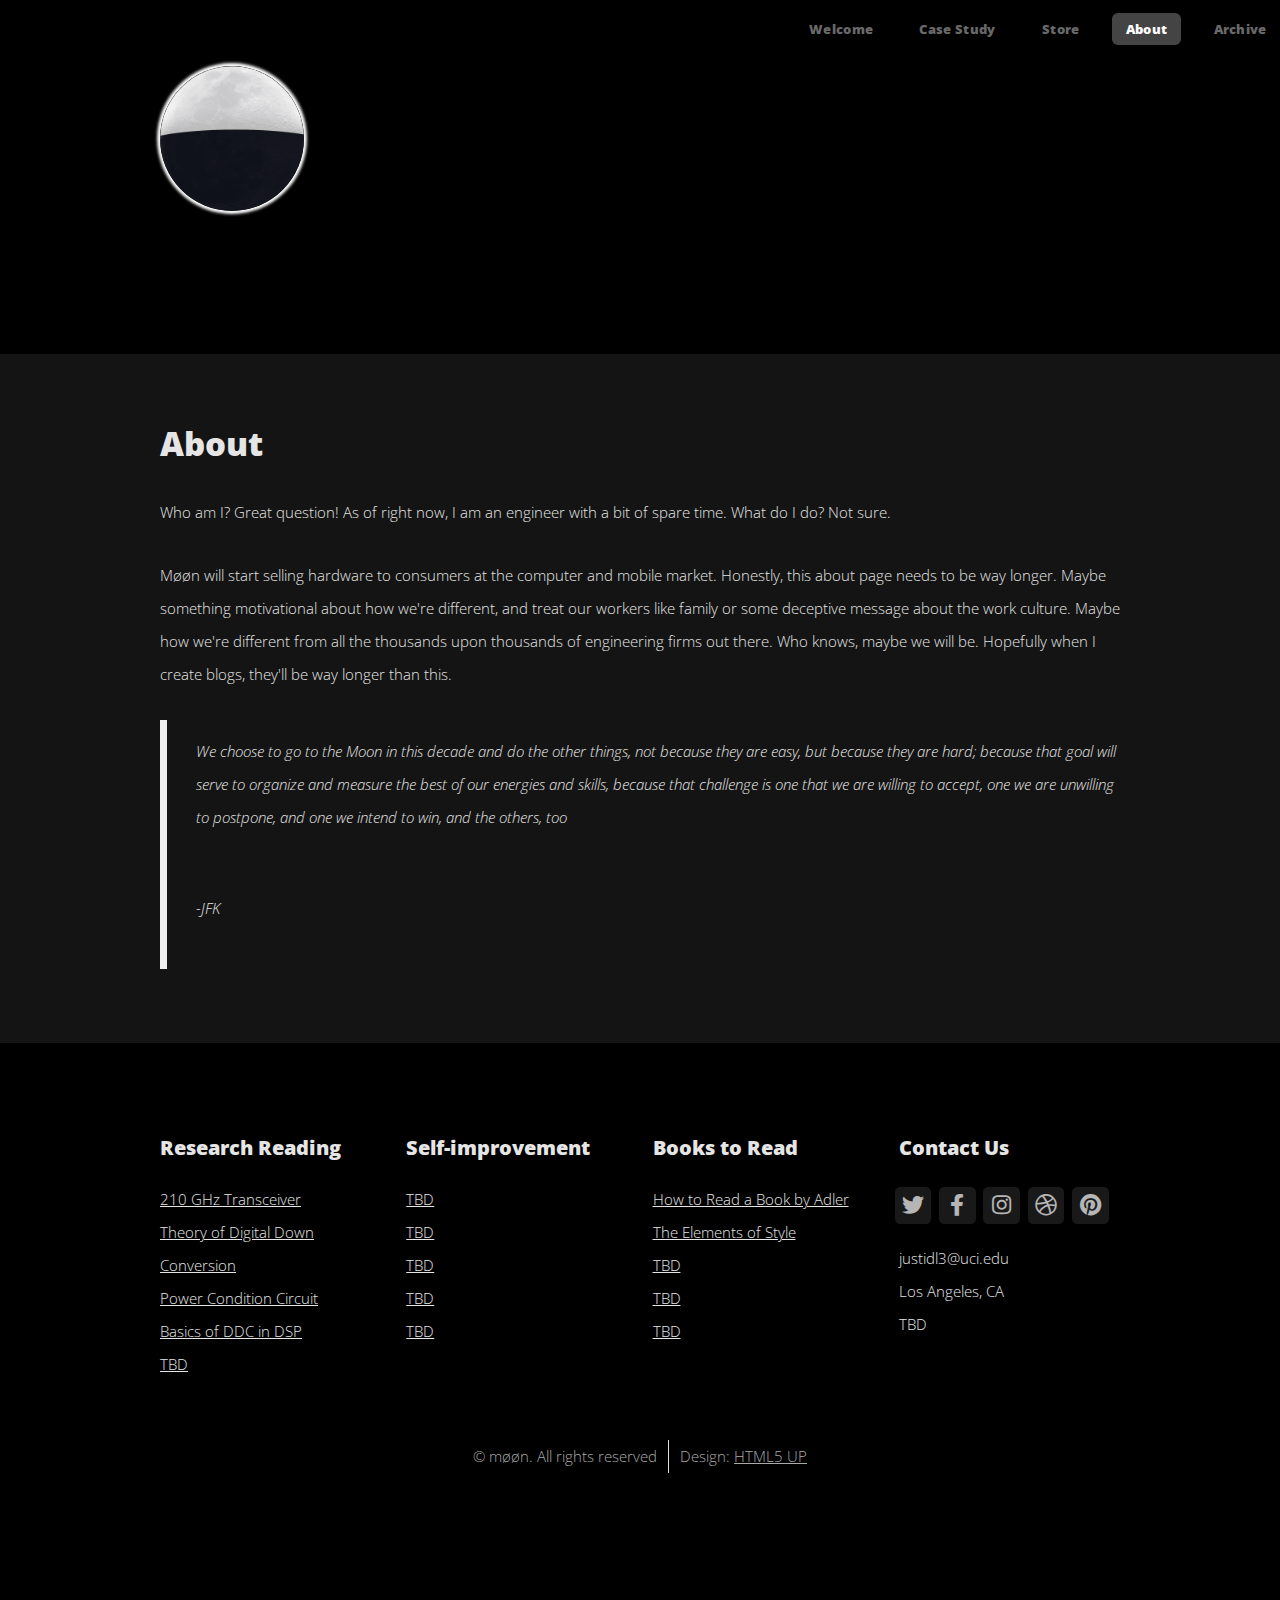
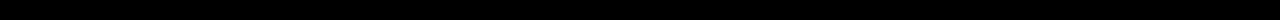
==== commit 6cd9fd55: "rebuilding site Thu Nov 28 23:28:47 PST 2019" ====
--- a/about/index.html
+++ b/about/index.html
@@ -184,6 +184,7 @@
 						</ul>
 						<p>justidl3@uci.edu<br />
 							Los Angeles, CA<br />
+							TBD<br />
 							
 							
 					</section>
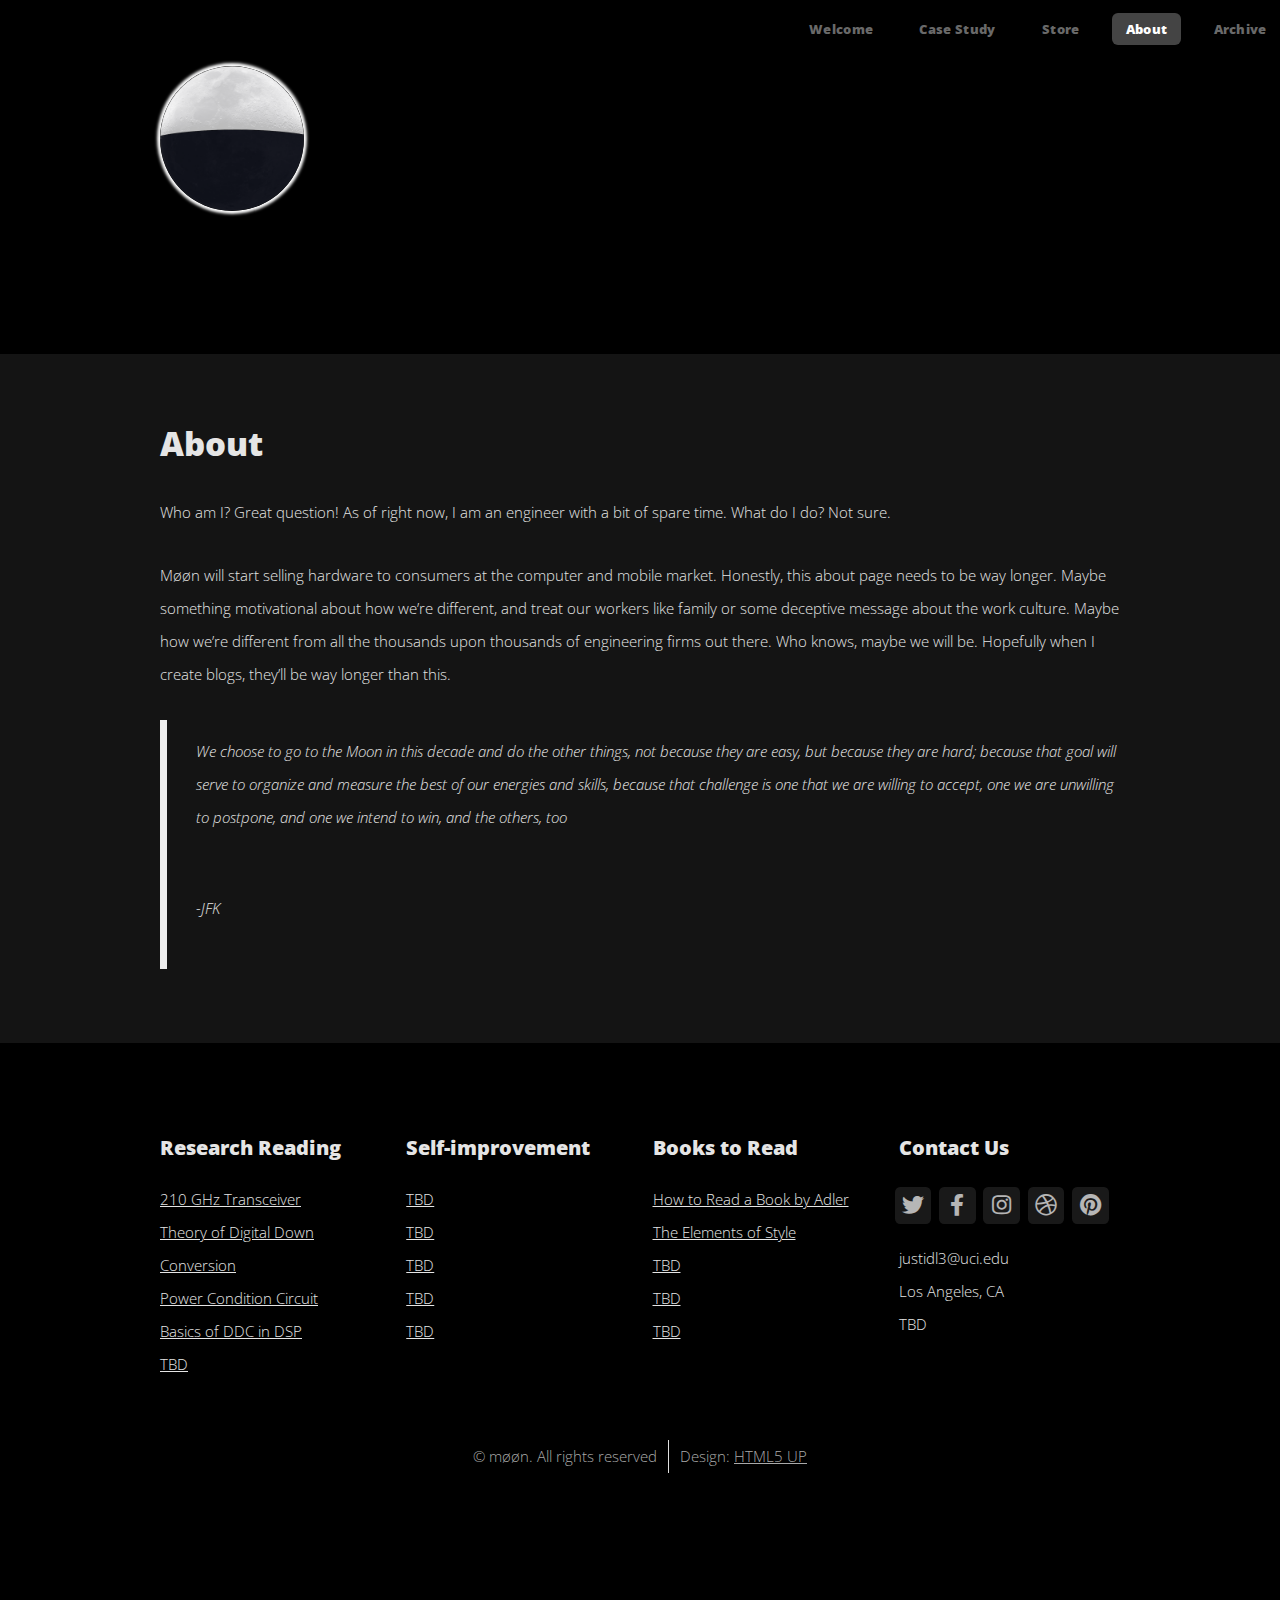
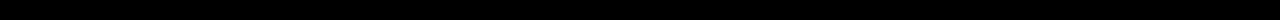
==== commit b9bd249e: "added -D flag to upload" ====
--- a/about/index.html
+++ b/about/index.html
@@ -99,8 +99,8 @@
 				<h2>About</h2>
 				<p>Who am I? Great question! As of right now, I am an engineer with a bit of spare time.
 What do I do? Not sure.</p>
-<p>Møøn will start selling hardware to consumers at the computer and mobile market. Honestly, this about page needs to be way longer. Maybe something motivational about how we're different, and treat our workers like family or some deceptive message about the work culture. Maybe how we're different from all the thousands upon thousands of engineering firms out there. Who knows, maybe we will be.
-Hopefully when I create blogs, they'll be way longer than this.</p>
+<p>Møøn will start selling hardware to consumers at the computer and mobile market. Honestly, this about page needs to be way longer. Maybe something motivational about how we&rsquo;re different, and treat our workers like family or some deceptive message about the work culture. Maybe how we&rsquo;re different from all the thousands upon thousands of engineering firms out there. Who knows, maybe we will be.
+Hopefully when I create blogs, they&rsquo;ll be way longer than this.</p>
 <blockquote>
 <p>We choose to go to the Moon in this decade and do the other things, not because they are easy, but because they are hard; because that goal will serve to organize and measure the best of our energies and skills, because that challenge is one that we are willing to accept, one we are unwilling to postpone, and one we intend to win, and the others, too</p>
 </blockquote>
